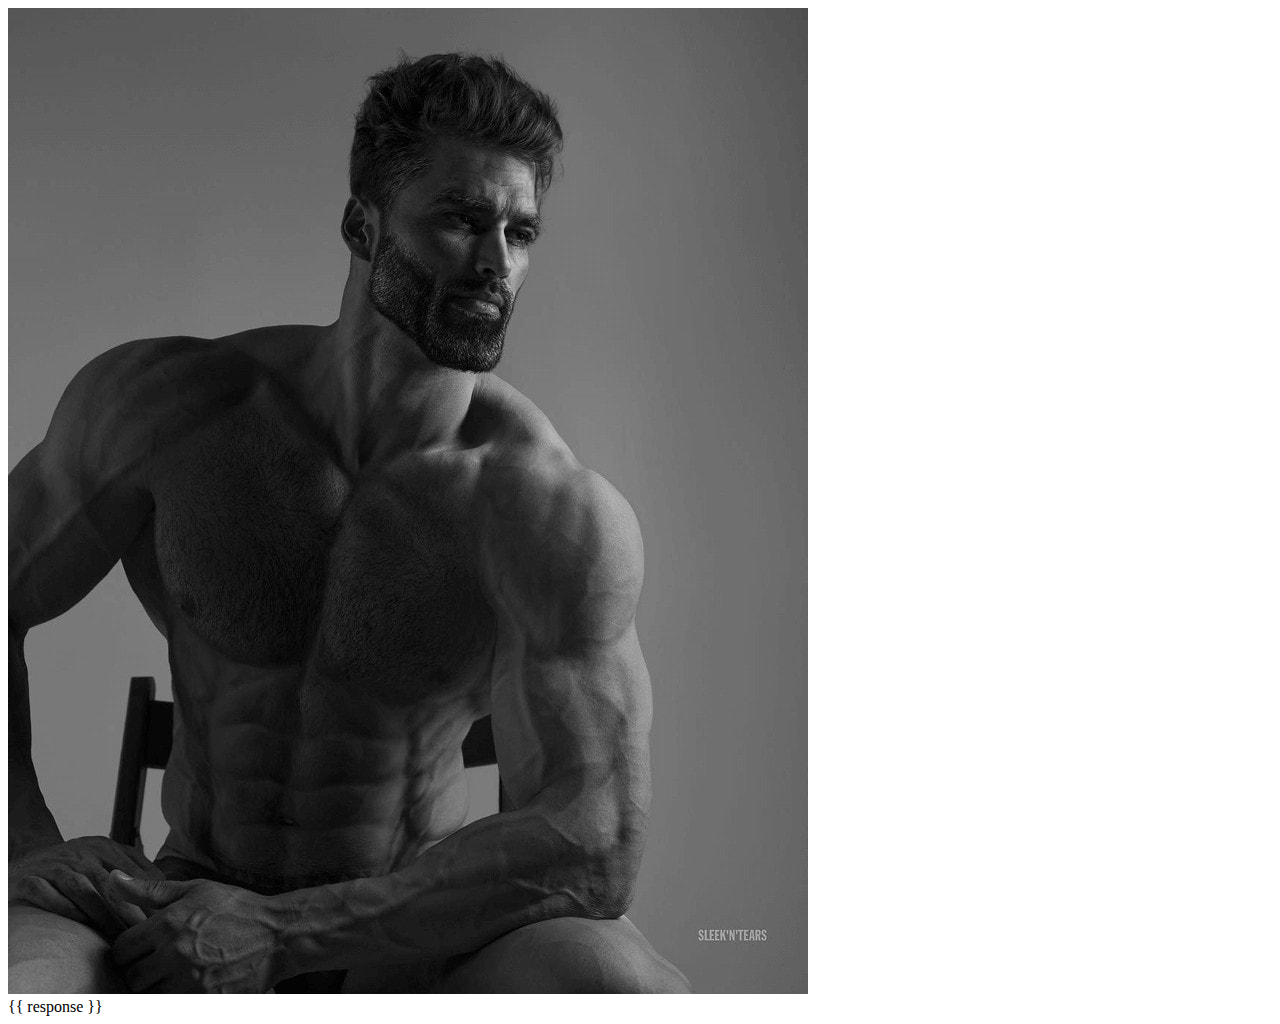
==== templates/respond.html @ 2bf02810 "init" ====
<!DOCTYPE html>
<html lang="en">
<head>
    <meta charset="UTF-8">
    <meta name="viewport" content="width=device-width, initial-scale=1.0">
    <title>기가채드 고민 상담소</title>
    <link rel="stylesheet" href="static/css/style.css">
    <link rel="preconnect" href="https://fonts.googleapis.com">
    <link rel="preconnect" href="https://fonts.gstatic.com" crossorigin>
    <link href="https://fonts.googleapis.com/css2?family=Do+Hyeon&display=swap" rel="stylesheet">
</head>
<body>
    <div class="container">
        <!-- 중앙 상단 이미지 -->

        <div class="blur-wrapper">
            <img id="gigachad-image" src="" alt="기가채드 이미지" class="gigachad-image blur-image">
        </div>
        <div id="response" class="speech-bubble">
            <span class="gigachad-response">{{ response }}</span>
        </div>
    </div>

    <script>
        const images = [
            "/static/images/gigachad1.webp",
            "/static/images/gigachad2.webp",
            "/static/images/gigachad3.webp",
        ];

        // 랜덤 이미지 선택 및 적용
        const randomImage = images[Math.floor(Math.random() * images.length)];
        document.getElementById("gigachad-image").src = randomImage;
    </script>
</body>
</html>
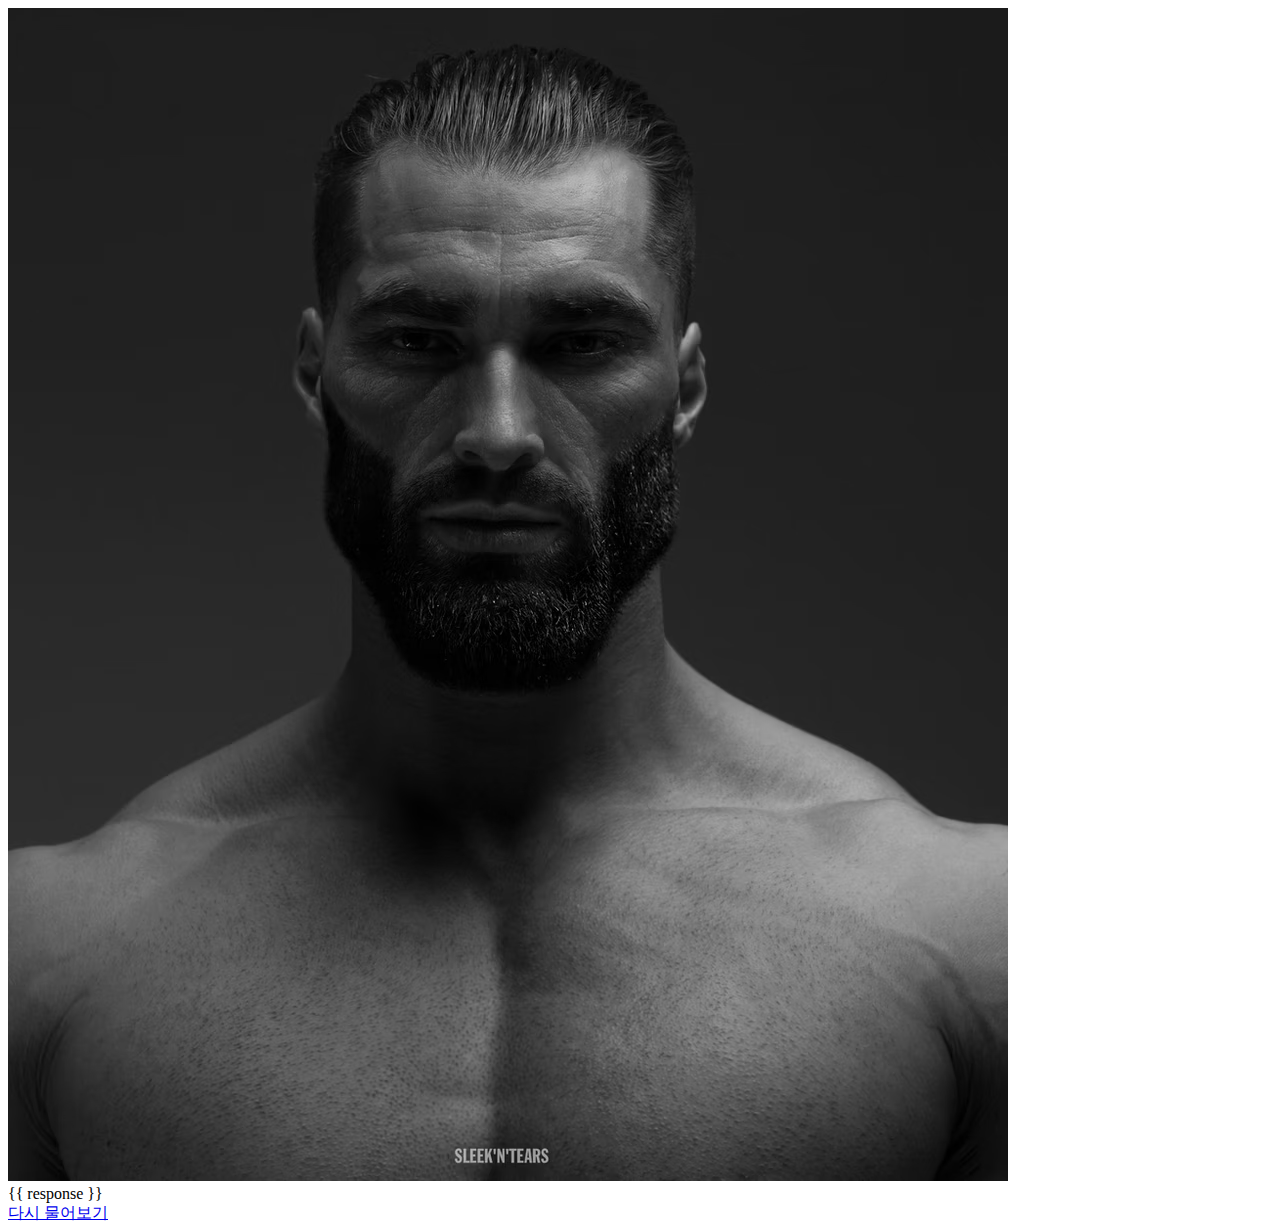
==== commit 3b794cc4: "mk.2" ====
--- a/templates/respond.html
+++ b/templates/respond.html
@@ -19,6 +19,7 @@
         <div id="response" class="speech-bubble">
             <span class="gigachad-response">{{ response }}</span>
         </div>
+        <a href="/" class="submit-button">다시 물어보기</a>
     </div>
 
     <script>
@@ -31,6 +32,21 @@
         // 랜덤 이미지 선택 및 적용
         const randomImage = images[Math.floor(Math.random() * images.length)];
         document.getElementById("gigachad-image").src = randomImage;
+
+        // 이전 페이지로 리다이렉트
+        window.onload = function () {
+            // 현재 새로고침인지 확인
+            if (performance.navigation.type === performance.navigation.TYPE_RELOAD) {
+                // 이전 페이지가 존재하면 리다이렉트
+                if (document.referrer) {
+                    window.location.href = document.referrer;
+                } else {
+                    // 이전 페이지가 없는 경우 기본 URL로 이동
+                    window.location.href = "/";
+                }
+            }
+        };
+        
     </script>
 </body>
 </html>